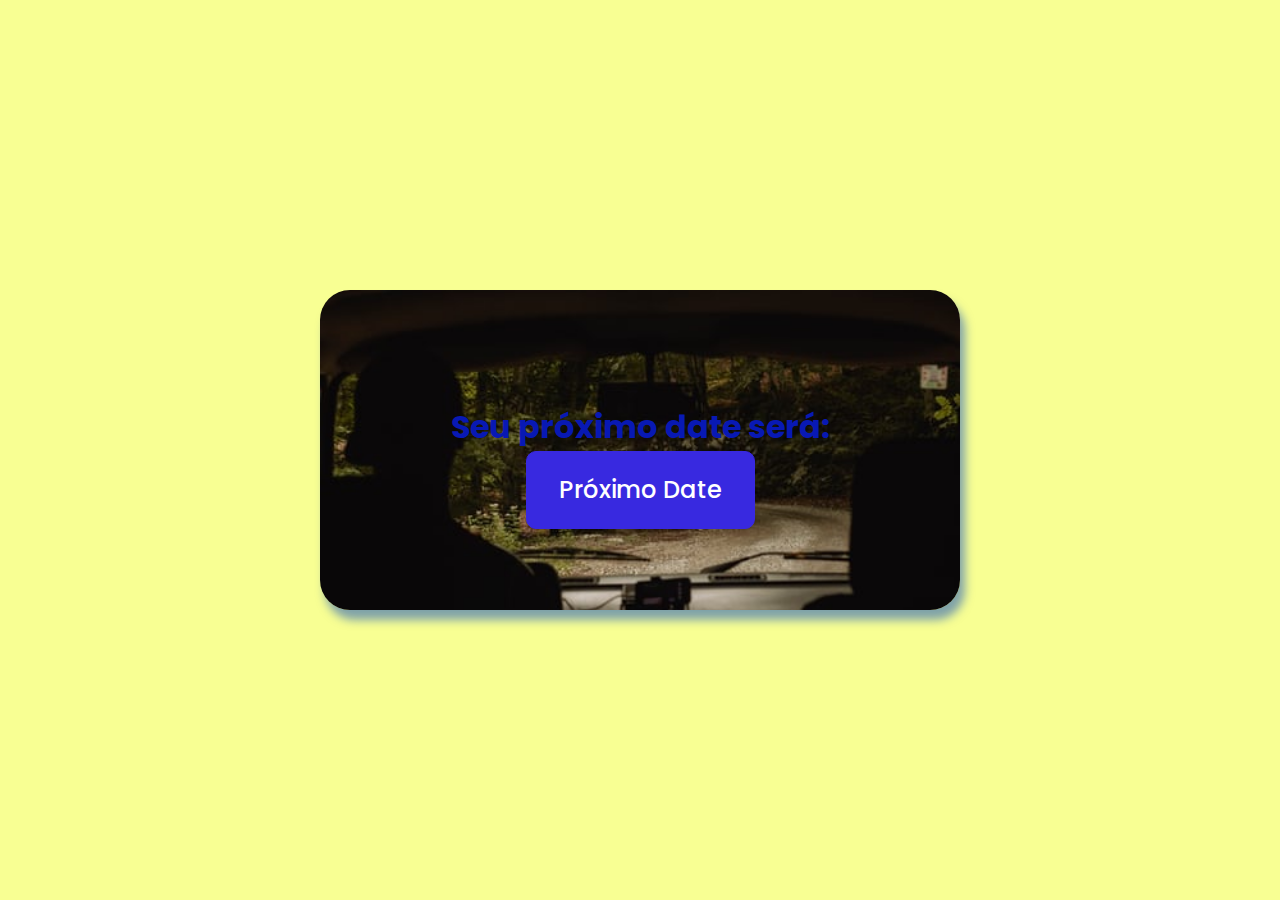
==== index.html @ 9b95a2b3 "subindo projeto" ====
<!DOCTYPE html>
<html lang="en">
<head>
    <meta charset="UTF-8">
    <meta http-equiv="X-UA-Compatible" content="IE=edge">
    <meta name="viewport" content="width=device-width, initial-scale=1.0">
    <link rel="stylesheet" href="style.css">
    <link href="https://fonts.googleapis.com/css2?family=Poppins:wght@300;400;500;700&display=swap" rel="stylesheet">
    <title> Crie um Date</title>
</head>
<body>

<div class="container">
   
    <div class="box">
        <h1>Seu próximo date será:</h1>
        <p class="resultado"></p>
        <a class="envioPalpite simple-btn" onclick="conferirPalpite()">Próximo Date</a>
    
    
    </div>
    
</div>    
    <script src="script.js"></script>
</body>
</html>
---- style.css ----
* {
    padding: 0;
    margin: 0;
    box-sizing: border-box;
    font-family: 'Poppins';
}

.container {
    margin: auto;
    width: 100vw;
    height: 100vh;
    display: flex;
    flex-direction: column;
    align-items: center;
    background-color: rgba(238, 255, 0, 0.425);
    justify-content: center;
    background-image: url(/dark-long-hallway.jpg);
    background-position: center top ;
    background-size: cover;
    background-repeat: no-repeat;
    
}
h1 {
    color: rgb(8, 25, 180);
}

.box {
    width: 40rem;
    height: 20rem;
    border-radius: 30px;
    display: flex;
    flex-direction: column;
    justify-content: center;
    align-items: center;
    box-shadow: 5px 10px 10px rgba(9, 72, 189, 0.507);
    padding-top: 2rem;
    background-image: url(/photo-1643392613721-96c40796517a.jpg);
    background-position: center top;
    background-size: cover;
    background-repeat: no-repeat;
    position: absolute;
}



.simple-btn {
	background-color: hsl(245, 75%, 52%);
	position: relative;
	transition: all .4s ease;
	border: 1px solid hsl(245, 75%, 52%);
    border-radius: 10px;
	text-align: center;
	line-height: 60px;
	padding: .5rem 2rem;
	color: #fff;
	z-index: 1;
    overflow: hidden;
    font-size: 1.5rem;
    cursor: pointer;
    font-weight: 500;
}
.simple-btn:before,
.simple-btn:after {
	position: absolute;
	content: "";
	top: 0;
	left: 0;
	height: 0%;
	width: 100%;
	z-index: -1;
	background-color: rgb(20, 19, 19);
    color: rgb(228, 206, 6);
	opacity: 0;
	transition: all .4s ease-in;
    
}
.simple-btn:after {
	bottom: 0;
	top: inherit;
    
}
.simple-btn:hover:before,
.simple-btn:hover:after {
	height: 50%;
	opacity: 1;
    
}
.simple-btn:hover {
	box-shadow: 2px 5px 7px rgba(0,0,0,.14);
    color: hsl(245, 75%, 52%);
    transition: all .5s ease-in;
    border-radius: 10px;
}

.resultado {
    font-size: 2.5rem;
    color: rgb(3, 3, 49);
}

@media (max-width: 500px) {
    .box {
        width: 330px;
        height: 480px;
        background-image: url(/img-top.png);
        background-size: 100% ;
        background-position: center top;
        background-repeat: no-repeat;
        background-color: rgb(243, 243, 243);
        justify-content: space-around;
        text-align: center;
    }
    .container {
        background-image: none;
        background-color: rgba(12, 126, 179, 0.205);
        justify-content: flex-start;
        padding-top: 2rem;
        gap: 2rem;
    }
    .simple-btn {
        font-size: 1rem;
        padding:0 20px;
    }
    .resultado {
        font-size: 1rem;
        font-weight: 600;
    }
    h1 {
        font-size: 1.5rem;
        padding-top: 120px;
    }

}
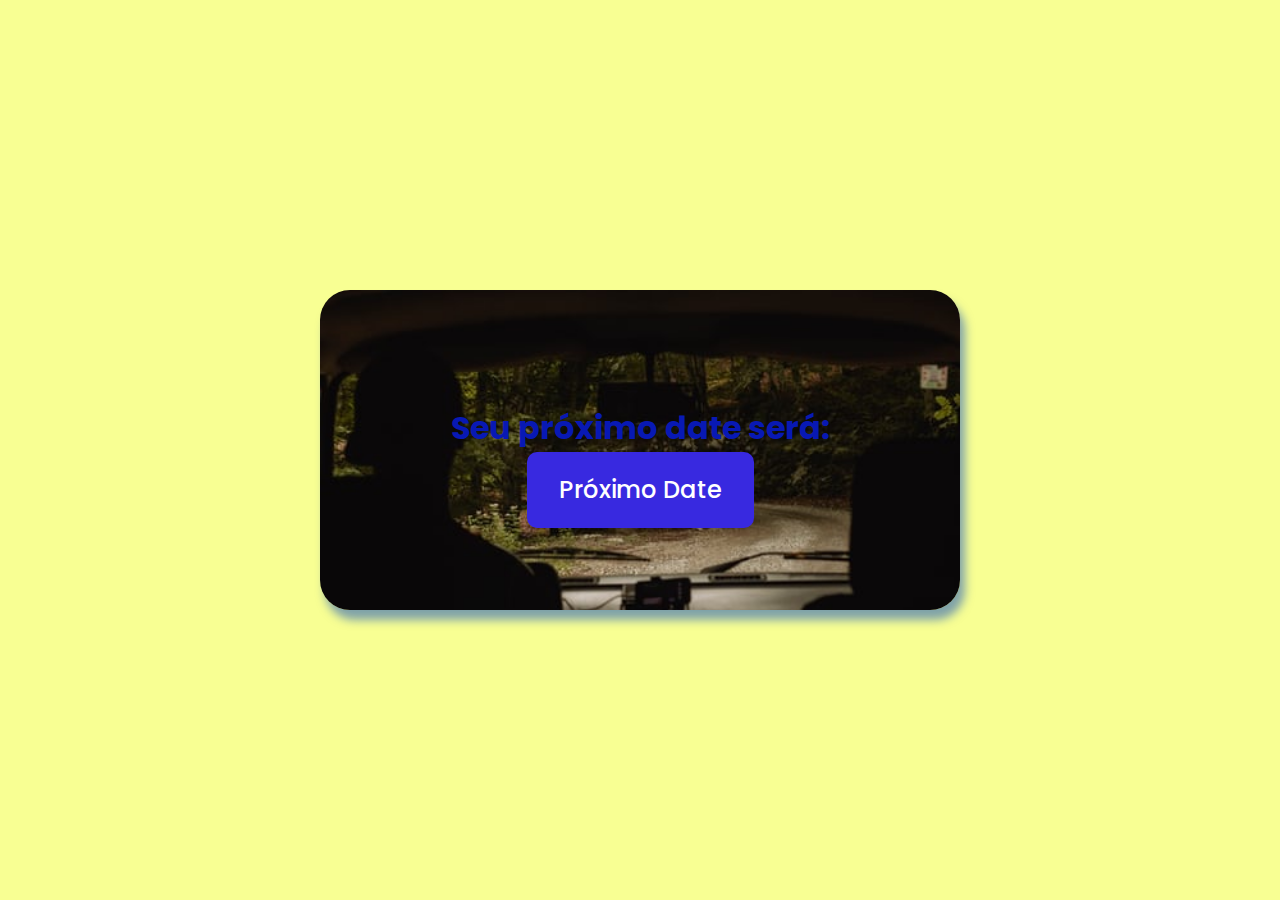
==== commit 6969861c: "footer and button-hover" ====
--- a/index.html
+++ b/index.html
@@ -17,9 +17,9 @@
         <p class="resultado"></p>
         <a class="envioPalpite simple-btn" onclick="conferirPalpite()">Próximo Date</a>
     
-    
+        
     </div>
-    
+    <a class="copy" href="https://github.com/hellitoncruz">&copy;Helliton Cruz</a>
 </div>    
     <script src="script.js"></script>
 </body>
--- a/style.css
+++ b/style.css
@@ -46,8 +46,6 @@
 .simple-btn {
 	background-color: hsl(245, 75%, 52%);
 	position: relative;
-	transition: all .4s ease;
-	border: 1px solid hsl(245, 75%, 52%);
     border-radius: 10px;
 	text-align: center;
 	line-height: 60px;
@@ -59,37 +57,10 @@
     cursor: pointer;
     font-weight: 500;
 }
-.simple-btn:before,
-.simple-btn:after {
-	position: absolute;
-	content: "";
-	top: 0;
-	left: 0;
-	height: 0%;
-	width: 100%;
-	z-index: -1;
-	background-color: rgb(20, 19, 19);
-    color: rgb(228, 206, 6);
-	opacity: 0;
-	transition: all .4s ease-in;
-    
-}
-.simple-btn:after {
-	bottom: 0;
-	top: inherit;
-    
-}
-.simple-btn:hover:before,
-.simple-btn:hover:after {
-	height: 50%;
-	opacity: 1;
-    
-}
 .simple-btn:hover {
 	box-shadow: 2px 5px 7px rgba(0,0,0,.14);
-    color: hsl(245, 75%, 52%);
     transition: all .5s ease-in;
-    border-radius: 10px;
+    background-color: hsl(245, 95%, 49%);
 }
 
 .resultado {
@@ -128,5 +99,11 @@
         font-size: 1.5rem;
         padding-top: 120px;
     }
-
+    .copy {
+        text-decoration: none;
+        position: absolute;
+        color: hsla(245, 95%, 49%, 0.555);
+        font-weight: 600;
+        bottom: 4rem;
+    }
 }